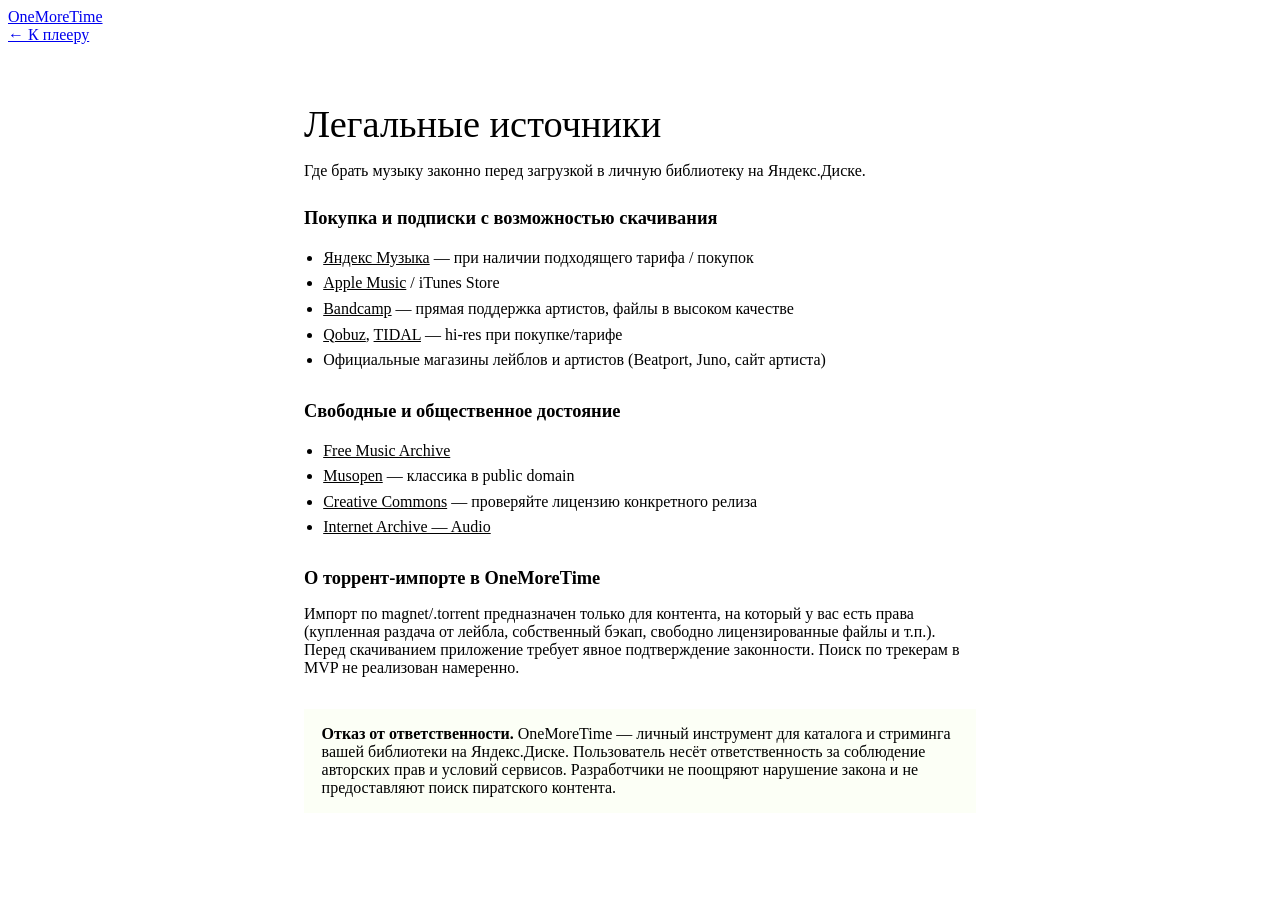
==== static/legal.html @ 2c6ff9e1 "feat: OneMoreTime MVP slice B (FastAPI + Disk player) Replace legacy C# stub with Python FastAPI app" ====
<!DOCTYPE html>
<html lang="ru">
<head>
  <meta charset="utf-8" />
  <meta name="viewport" content="width=device-width, initial-scale=1" />
  <title>Легальные источники — OneMoreTime</title>
  <link rel="preconnect" href="https://fonts.googleapis.com" />
  <link rel="preconnect" href="https://fonts.gstatic.com" crossorigin />
  <link href="https://fonts.googleapis.com/css2?family=DM+Sans:wght@400;600;700&family=Instrument+Serif&display=swap" rel="stylesheet" />
  <link rel="stylesheet" href="/css/app.css" />
  <style>
    .legal-page { max-width: 42rem; margin: 0 auto; padding: 2rem 1.5rem 6rem; }
    .legal-page h1 { font-family: var(--display); font-weight: 400; font-size: 2.4rem; margin-bottom: 0.5rem; }
    .legal-page h2 { font-size: 1.15rem; margin-top: 1.75rem; }
    .legal-page ul { padding-left: 1.2rem; line-height: 1.6; }
    .legal-page a { color: var(--accent); }
    .disclaimer {
      margin-top: 2rem;
      padding: 1rem 1.1rem;
      border-left: 3px solid var(--accent);
      background: rgba(196, 240, 106, 0.06);
      color: var(--muted);
    }
  </style>
</head>
<body>
  <div class="bg-glow" aria-hidden="true"></div>
  <header class="top">
    <a class="brand" href="/">OneMoreTime</a>
    <nav class="nav">
      <a class="nav-link" href="/">← К плееру</a>
    </nav>
  </header>
  <main class="legal-page">
    <h1>Легальные источники</h1>
    <p class="muted">Где брать музыку законно перед загрузкой в личную библиотеку на Яндекс.Диске.</p>

    <h2>Покупка и подписки с возможностью скачивания</h2>
    <ul>
      <li><a href="https://music.yandex.ru/" rel="noopener" target="_blank">Яндекс Музыка</a> — при наличии подходящего тарифа / покупок</li>
      <li><a href="https://www.apple.com/apple-music/" rel="noopener" target="_blank">Apple Music</a> / iTunes Store</li>
      <li><a href="https://bandcamp.com/" rel="noopener" target="_blank">Bandcamp</a> — прямая поддержка артистов, файлы в высоком качестве</li>
      <li><a href="https://www.qobuz.com/" rel="noopener" target="_blank">Qobuz</a>, <a href="https://tidal.com/" rel="noopener" target="_blank">TIDAL</a> — hi-res при покупке/тарифе</li>
      <li>Официальные магазины лейблов и артистов (Beatport, Juno, сайт артиста)</li>
    </ul>

    <h2>Свободные и общественное достояние</h2>
    <ul>
      <li><a href="https://freemusicarchive.org/" rel="noopener" target="_blank">Free Music Archive</a></li>
      <li><a href="https://musopen.org/" rel="noopener" target="_blank">Musopen</a> — классика в public domain</li>
      <li><a href="https://creativecommons.org/" rel="noopener" target="_blank">Creative Commons</a> — проверяйте лицензию конкретного релиза</li>
      <li><a href="https://archive.org/details/audio" rel="noopener" target="_blank">Internet Archive — Audio</a></li>
    </ul>

    <h2>О торрент-импорте в OneMoreTime</h2>
    <p>
      Импорт по magnet/.torrent предназначен только для контента, на который у вас есть права
      (купленная раздача от лейбла, собственный бэкап, свободно лицензированные файлы и т.п.).
      Перед скачиванием приложение требует явное подтверждение законности.
      Поиск по трекерам в MVP не реализован намеренно.
    </p>

    <div class="disclaimer">
      <strong>Отказ от ответственности.</strong>
      OneMoreTime — личный инструмент для каталога и стриминга вашей библиотеки на Яндекс.Диске.
      Пользователь несёт ответственность за соблюдение авторских прав и условий сервисов.
      Разработчики не поощряют нарушение закона и не предоставляют поиск пиратского контента.
    </div>
  </main>
</body>
</html>
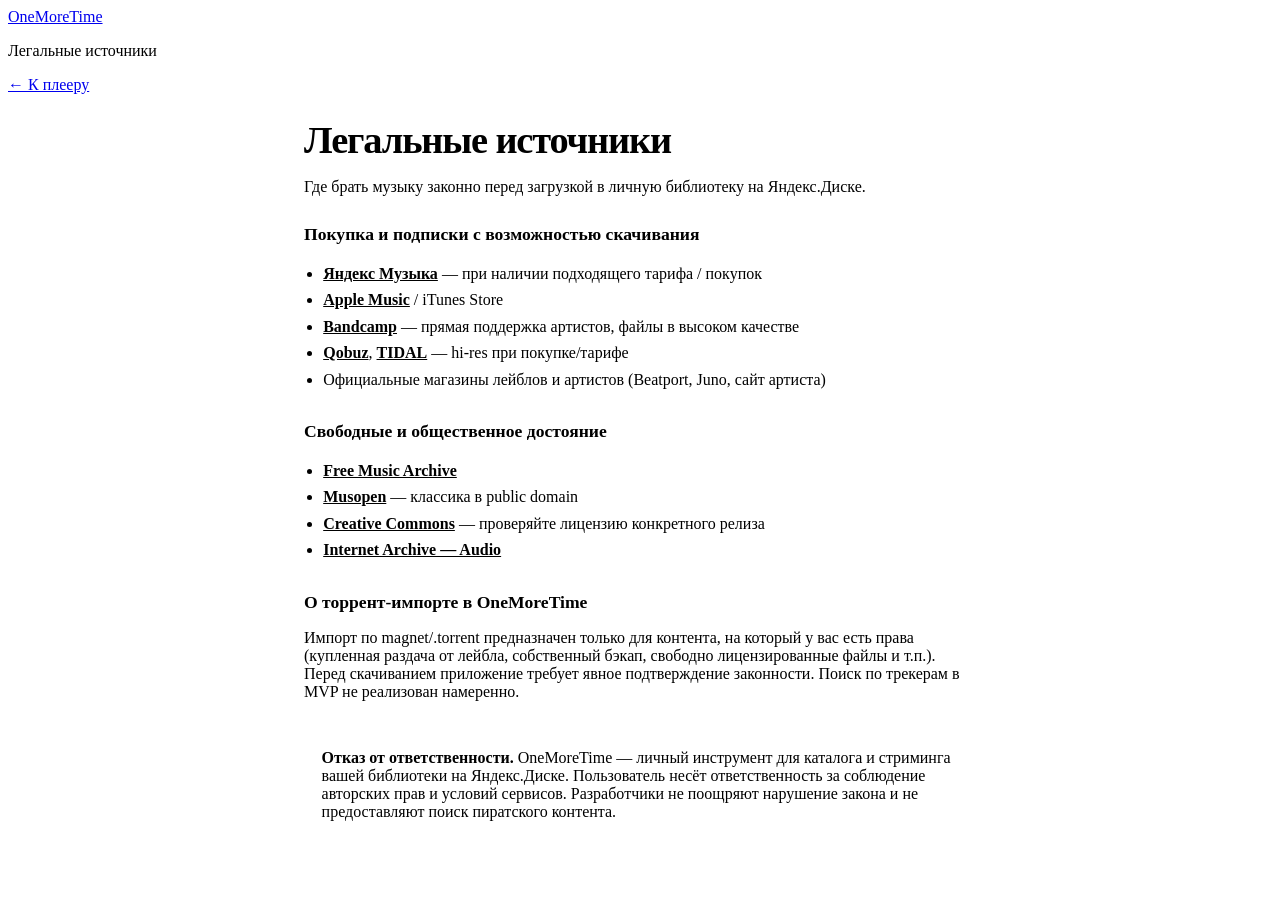
==== commit 3601d54d: "feat: redesign UI as Nordic daylight listening desk Light linen/slate/teal shell with Syne+Figtree, " ====
--- a/static/legal.html
+++ b/static/legal.html
@@ -6,28 +6,41 @@
   <title>Легальные источники — OneMoreTime</title>
   <link rel="preconnect" href="https://fonts.googleapis.com" />
   <link rel="preconnect" href="https://fonts.gstatic.com" crossorigin />
-  <link href="https://fonts.googleapis.com/css2?family=DM+Sans:wght@400;600;700&family=Instrument+Serif&display=swap" rel="stylesheet" />
+  <link href="https://fonts.googleapis.com/css2?family=Figtree:wght@400;500;600;700&family=Syne:wght@700;800&display=swap" rel="stylesheet" />
   <link rel="stylesheet" href="/css/app.css" />
   <style>
-    .legal-page { max-width: 42rem; margin: 0 auto; padding: 2rem 1.5rem 6rem; }
-    .legal-page h1 { font-family: var(--display); font-weight: 400; font-size: 2.4rem; margin-bottom: 0.5rem; }
-    .legal-page h2 { font-size: 1.15rem; margin-top: 1.75rem; }
-    .legal-page ul { padding-left: 1.2rem; line-height: 1.6; }
-    .legal-page a { color: var(--accent); }
+    .legal-page { max-width: 42rem; margin: 0 auto; padding: 1.5rem clamp(1rem, 3vw, 2rem) 4rem; }
+    .legal-page h1 {
+      font-family: var(--display);
+      font-weight: 700;
+      font-size: clamp(1.8rem, 4vw, 2.4rem);
+      letter-spacing: -0.03em;
+      margin: 0 0 0.5rem;
+    }
+    .legal-page h2 { font-size: 1.1rem; margin-top: 1.75rem; }
+    .legal-page ul { padding-left: 1.2rem; line-height: 1.65; }
+    .legal-page a { color: var(--accent); font-weight: 600; }
     .disclaimer {
       margin-top: 2rem;
       padding: 1rem 1.1rem;
-      border-left: 3px solid var(--accent);
-      background: rgba(196, 240, 106, 0.06);
+      border: 1px solid var(--line-strong);
+      border-radius: var(--radius);
+      background: var(--bg-elev);
       color: var(--muted);
     }
   </style>
 </head>
 <body>
-  <div class="bg-glow" aria-hidden="true"></div>
-  <header class="top">
-    <a class="brand" href="/">OneMoreTime</a>
-    <nav class="nav">
+  <div class="atmosphere" aria-hidden="true">
+    <div class="atmosphere-wash"></div>
+    <div class="atmosphere-grain"></div>
+  </div>
+  <header class="shell-top">
+    <div class="brand-block">
+      <a class="brand" href="/">OneMoreTime</a>
+      <p class="brand-tag">Легальные источники</p>
+    </div>
+    <nav class="nav" aria-label="Навигация">
       <a class="nav-link" href="/">← К плееру</a>
     </nav>
   </header>
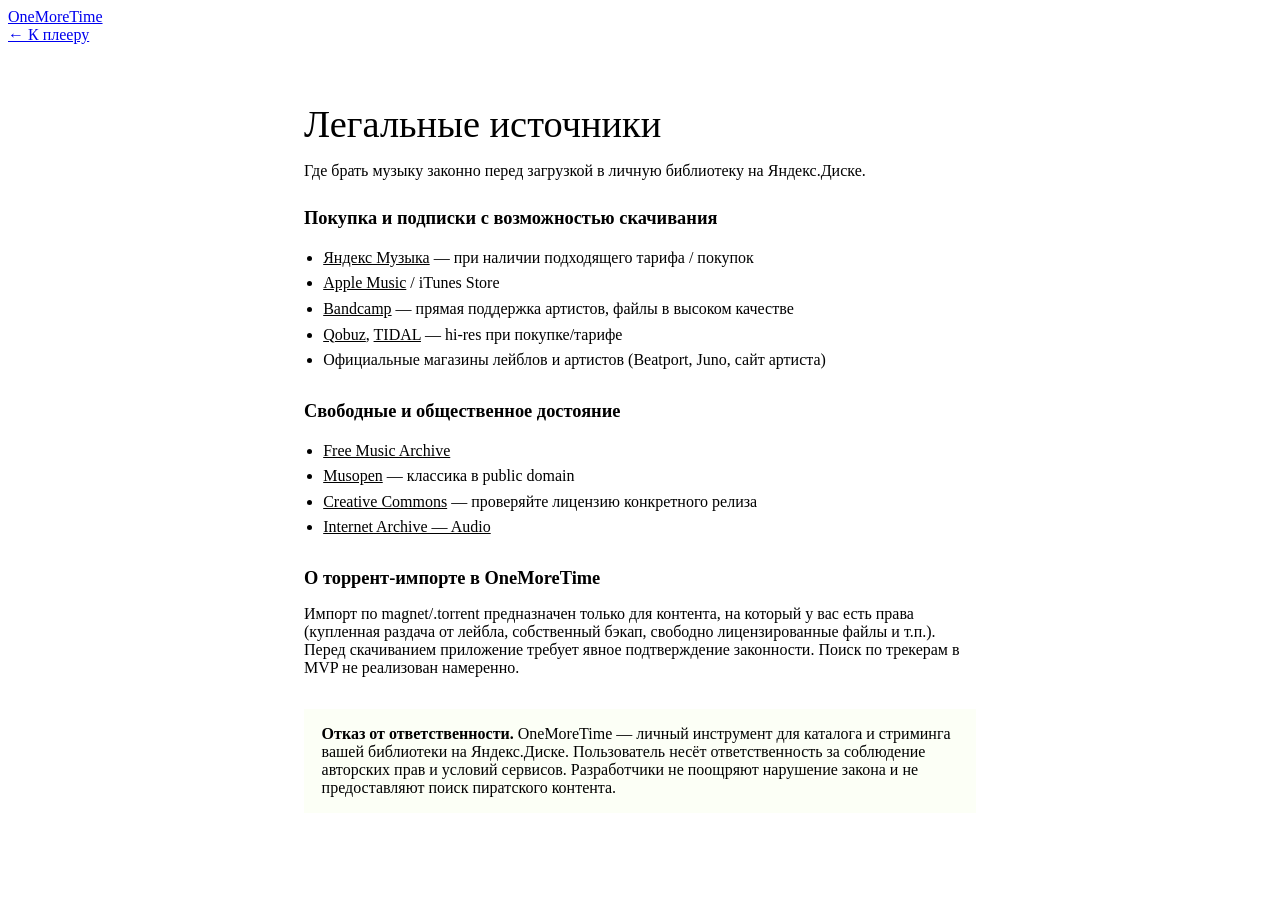
==== commit caacac36: "Merge pull request #1 from BerdovOleg/cursor/fix-stream-scan-torrent-fed8 Cursor/fix stream scan tor" ====
--- a/static/legal.html
+++ b/static/legal.html
@@ -6,41 +6,28 @@
   <title>Легальные источники — OneMoreTime</title>
   <link rel="preconnect" href="https://fonts.googleapis.com" />
   <link rel="preconnect" href="https://fonts.gstatic.com" crossorigin />
-  <link href="https://fonts.googleapis.com/css2?family=Figtree:wght@400;500;600;700&family=Syne:wght@700;800&display=swap" rel="stylesheet" />
+  <link href="https://fonts.googleapis.com/css2?family=DM+Sans:wght@400;600;700&family=Instrument+Serif&display=swap" rel="stylesheet" />
   <link rel="stylesheet" href="/css/app.css" />
   <style>
-    .legal-page { max-width: 42rem; margin: 0 auto; padding: 1.5rem clamp(1rem, 3vw, 2rem) 4rem; }
-    .legal-page h1 {
-      font-family: var(--display);
-      font-weight: 700;
-      font-size: clamp(1.8rem, 4vw, 2.4rem);
-      letter-spacing: -0.03em;
-      margin: 0 0 0.5rem;
-    }
-    .legal-page h2 { font-size: 1.1rem; margin-top: 1.75rem; }
-    .legal-page ul { padding-left: 1.2rem; line-height: 1.65; }
-    .legal-page a { color: var(--accent); font-weight: 600; }
+    .legal-page { max-width: 42rem; margin: 0 auto; padding: 2rem 1.5rem 6rem; }
+    .legal-page h1 { font-family: var(--display); font-weight: 400; font-size: 2.4rem; margin-bottom: 0.5rem; }
+    .legal-page h2 { font-size: 1.15rem; margin-top: 1.75rem; }
+    .legal-page ul { padding-left: 1.2rem; line-height: 1.6; }
+    .legal-page a { color: var(--accent); }
     .disclaimer {
       margin-top: 2rem;
       padding: 1rem 1.1rem;
-      border: 1px solid var(--line-strong);
-      border-radius: var(--radius);
-      background: var(--bg-elev);
+      border-left: 3px solid var(--accent);
+      background: rgba(196, 240, 106, 0.06);
       color: var(--muted);
     }
   </style>
 </head>
 <body>
-  <div class="atmosphere" aria-hidden="true">
-    <div class="atmosphere-wash"></div>
-    <div class="atmosphere-grain"></div>
-  </div>
-  <header class="shell-top">
-    <div class="brand-block">
-      <a class="brand" href="/">OneMoreTime</a>
-      <p class="brand-tag">Легальные источники</p>
-    </div>
-    <nav class="nav" aria-label="Навигация">
+  <div class="bg-glow" aria-hidden="true"></div>
+  <header class="top">
+    <a class="brand" href="/">OneMoreTime</a>
+    <nav class="nav">
       <a class="nav-link" href="/">← К плееру</a>
     </nav>
   </header>
